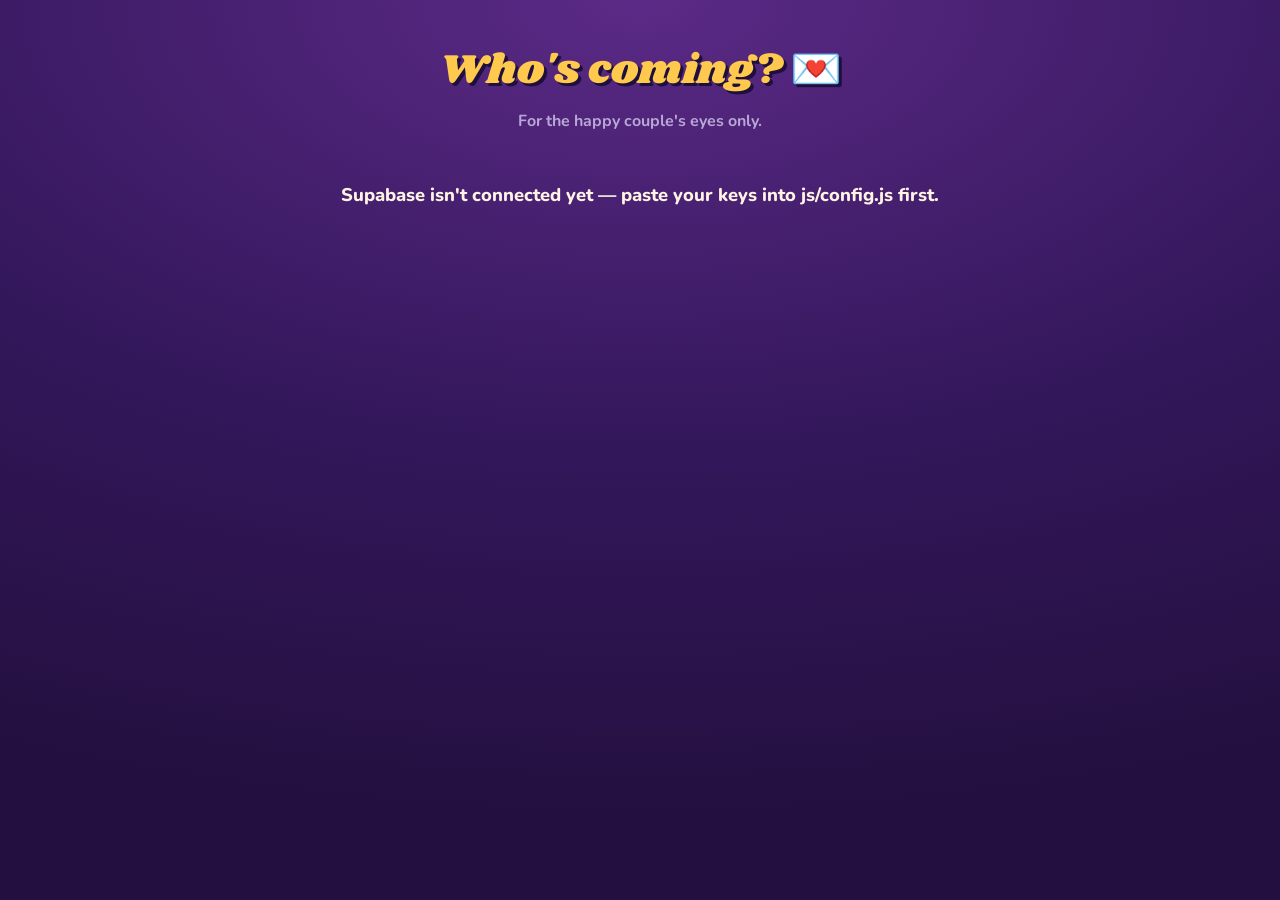
==== guests.html @ 4653c919 "Night-funfair engagement invitation: ring-box intro, ticket, RSVP poll, secret guest list Co-Authore" ====
<!doctype html>
<html lang="en">
<head>
  <meta charset="utf-8">
  <meta name="viewport" content="width=device-width, initial-scale=1">
  <title>Guest list — Moussa &amp; Hanin</title>
  <meta name="robots" content="noindex, nofollow">
  <link rel="icon" href="data:image/svg+xml,<svg xmlns='http://www.w3.org/2000/svg' viewBox='0 0 100 100'><text y='.9em' font-size='90'>💌</text></svg>">
  <link rel="preconnect" href="https://fonts.googleapis.com">
  <link rel="preconnect" href="https://fonts.gstatic.com" crossorigin>
  <link href="https://fonts.googleapis.com/css2?family=Shrikhand&family=Nunito:wght@400;700;800;900&display=swap" rel="stylesheet">
  <link rel="stylesheet" href="css/style.css">
</head>
<body>
  <div class="guests-wrap">
    <h1 class="guests-title">Who's coming? 💌</h1>
    <p class="guests-sub">For the happy couple's eyes only.</p>

    <div class="totals" id="totals" hidden>
      <div class="total-chip headcount"><b id="tHead">0</b>headcount</div>
      <div class="total-chip"><b id="tYes">0</b>🎉 coming</div>
      <div class="total-chip"><b id="tPlus">0</b>💃 with +1</div>
      <div class="total-chip"><b id="tMaybe">0</b>🤔 not sure</div>
      <div class="total-chip"><b id="tNo">0</b>😢 can't</div>
    </div>

    <table class="guest-table" id="guestTable" hidden>
      <thead><tr><th>Name</th><th>Answer</th><th>Last updated</th></tr></thead>
      <tbody id="guestRows"></tbody>
    </table>

    <p class="guests-msg" id="guestsMsg">Loading…</p>
  </div>

  <script src="js/config.js"></script>
  <script src="js/guests.js"></script>
</body>
</html>
---- css/style.css ----
/* ============================================================
   Moussa & Hanin — night-funfair engagement invitation
   Palette: grape night sky + candy (coral, gold, mint, sky, cream)
   Type: Shrikhand (display) + Nunito (body)
   ============================================================ */

:root {
  --night:   #33175B;
  --night-2: #5B2A86;
  --ink:     #1F0F3D;
  --coral:   #FF5D73;
  --gold:    #FFC94D;
  --mint:    #4DDBB0;
  --sky:     #5AA9FF;
  --cream:   #FFF4E4;
  --cream-2: #FFE9C7;
  --shadow:  0 10px 0 rgba(31, 15, 61, .35);
  --radius:  22px;
}

* { margin: 0; padding: 0; box-sizing: border-box; }

[hidden] { display: none !important; }

html { scroll-behavior: smooth; }

body {
  font-family: "Nunito", system-ui, sans-serif;
  background: radial-gradient(120% 90% at 50% 0%, var(--night-2) 0%, var(--night) 55%, #241040 100%) fixed;
  color: var(--cream);
  min-height: 100vh;
  overflow-x: hidden;
  line-height: 1.5;
}

h1, h2, .ticket-names { font-family: "Shrikhand", "Nunito", cursive; font-weight: 400; }

/* ---------- confetti canvas ---------- */
#confettiCanvas {
  position: fixed; inset: 0;
  width: 100%; height: 100%;
  pointer-events: none;
  z-index: 60;
}

/* ============================================================
   INTRO — the ring box
   ============================================================ */
.intro {
  position: fixed; inset: 0; z-index: 50;
  display: flex; flex-direction: column;
  align-items: center; justify-content: center;
  gap: 2.2rem;
  background: radial-gradient(120% 90% at 50% 20%, var(--night-2) 0%, var(--night) 60%, #1c0c35 100%);
  transition: opacity .6s ease, visibility .6s;
}
.intro.closed { opacity: 0; visibility: hidden; }

.intro-stars {
  position: absolute; inset: 0; pointer-events: none;
  background-image:
    radial-gradient(2px 2px at 12% 22%, #fff9  50%, transparent 51%),
    radial-gradient(2px 2px at 78% 14%, #fff7  50%, transparent 51%),
    radial-gradient(3px 3px at 32% 74%, #ffc94d88 50%, transparent 51%),
    radial-gradient(2px 2px at 64% 62%, #fff6  50%, transparent 51%),
    radial-gradient(2px 2px at 88% 78%, #ff5d7388 50%, transparent 51%),
    radial-gradient(2px 2px at 22% 48%, #5aa9ff88 50%, transparent 51%),
    radial-gradient(3px 3px at 51% 31%, #fff5 50%, transparent 51%);
  animation: twinkle 3.5s ease-in-out infinite alternate;
}
@keyframes twinkle { from { opacity: .5; } to { opacity: 1; } }

.intro-eyebrow {
  font-size: 1rem; font-weight: 800; letter-spacing: .18em;
  text-transform: uppercase; color: var(--gold);
}

.intro-hint {
  font-size: 1.05rem; font-style: italic; color: #ffffffb3;
  animation: bob 1.6s ease-in-out infinite;
}
@keyframes bob { 0%,100% { transform: translateY(0); } 50% { transform: translateY(-6px); } }

/* the box itself */
.ringbox {
  position: relative;
  width: 190px; height: 190px;
  background: none; border: none; cursor: pointer;
  -webkit-tap-highlight-color: transparent;
  animation: boxwiggle 3s ease-in-out infinite;
}
.ringbox:focus-visible { outline: 4px dashed var(--gold); outline-offset: 12px; border-radius: 20px; }
@keyframes boxwiggle {
  0%, 84%, 100% { transform: rotate(0); }
  88% { transform: rotate(-3deg) scale(1.02); }
  92% { transform: rotate(3deg)  scale(1.02); }
  96% { transform: rotate(-2deg); }
}

.ringbox-glow {
  position: absolute; inset: -45px;
  background: radial-gradient(circle, #ffc94d40 0%, transparent 65%);
  border-radius: 50%;
  animation: twinkle 2s ease-in-out infinite alternate;
}

.ringbox-base {
  position: absolute; left: 15px; right: 15px; bottom: 6px; height: 105px;
  background: linear-gradient(180deg, var(--coral), #e04360);
  border-radius: 14px 14px 18px 18px;
  box-shadow: var(--shadow);
}
.ringbox-ribbon-h {
  position: absolute; top: 0; bottom: 0; left: 50%;
  width: 26px; transform: translateX(-50%);
  background: var(--gold);
}
.ringbox-lid {
  position: absolute; left: 4px; right: 4px; top: 46px; height: 44px;
  background: linear-gradient(180deg, #ff7288, var(--coral));
  border-radius: 12px;
  box-shadow: 0 6px 0 rgba(31, 15, 61, .25);
  transform-origin: 8% 90%;
  transition: transform .55s cubic-bezier(.34, 1.56, .64, 1);
  z-index: 2;
}
.ringbox-ribbon-v {
  position: absolute; top: 0; bottom: 0; left: 50%;
  width: 26px; transform: translateX(-50%);
  background: var(--gold); border-radius: 4px;
}
.ringbox-ribbon-v::before {
  content: "🎀"; position: absolute; top: -26px; left: 50%;
  transform: translateX(-50%); font-size: 34px;
}

.ringbox-ring {
  position: absolute; left: 50%; bottom: 60px;
  transform: translateX(-50%) translateY(20px) scale(.3);
  font-size: 74px; opacity: 0; z-index: 1;
  transition: transform .65s cubic-bezier(.34, 1.8, .64, 1), opacity .3s ease .1s;
  filter: drop-shadow(0 0 18px #ffc94daa);
}

.ringbox.open { animation: none; }
.ringbox.open .ringbox-lid { transform: rotate(-112deg) translateY(-12px); }
.ringbox.open .ringbox-ring {
  transform: translateX(-50%) translateY(-58px) scale(1) rotate(-8deg);
  opacity: 1;
}

.sparkle {
  position: absolute; font-size: 24px; opacity: 0; pointer-events: none;
}
.s1 { top: -14px; left: -6px; }
.s2 { top: 6px; right: -18px; font-size: 30px; }
.s3 { top: -34px; left: 55%; font-size: 20px; }
.ringbox.open .sparkle { animation: sparklepop .9s ease forwards; }
.ringbox.open .s2 { animation-delay: .12s; }
.ringbox.open .s3 { animation-delay: .24s; }
@keyframes sparklepop {
  0% { opacity: 0; transform: scale(.2) rotate(0); }
  40% { opacity: 1; transform: scale(1.3) rotate(20deg); }
  100% { opacity: 0; transform: scale(.6) rotate(45deg) translateY(-18px); }
}

/* ============================================================
   FESTOON LIGHTS
   ============================================================ */
.festoon {
  display: block; width: 100%; height: 84px;
  overflow: visible;
  transform-origin: top center;
  animation: sway 6s ease-in-out infinite alternate;
}
@keyframes sway { from { transform: rotate(-.7deg); } to { transform: rotate(.7deg); } }
.festoon .bulb { animation: glowpulse 2.4s ease-in-out infinite; }
.festoon .bulb:nth-child(3n)   { animation-delay: .5s; }
.festoon .bulb:nth-child(3n+1) { animation-delay: 1.1s; }
@keyframes glowpulse { 0%,100% { opacity: 1; } 50% { opacity: .45; } }

/* ============================================================
   LAYOUT & SECTIONS
   ============================================================ */
.party > section, .party > header {
  max-width: 880px;
  margin: 0 auto;
  padding: 3.2rem 1.4rem;
}

.section-title {
  font-size: clamp(1.6rem, 4.5vw, 2.3rem);
  text-align: center;
  margin-bottom: 2rem;
  color: var(--gold);
  text-shadow: 3px 3px 0 var(--ink);
}

.eyebrow {
  font-size: .85rem; font-weight: 800; letter-spacing: .22em;
  text-transform: uppercase; color: var(--mint);
  margin-bottom: 1rem;
}

/* ---------- hero ---------- */
.hero { text-align: center; padding-top: 1.5rem; }

.hero-title {
  font-size: clamp(2.6rem, 9vw, 5.2rem);
  line-height: 1.08;
  text-shadow: 4px 4px 0 var(--ink);
}
.hero-title .line { display: block; }
.hero-title .line-1 { color: var(--cream); }
.hero-title .line-2 { color: var(--coral); }
.hero-title em {
  font-style: normal; color: var(--gold);
  display: inline-block;
  animation: yesbounce 2.2s ease-in-out infinite;
}
@keyframes yesbounce {
  0%, 60%, 100% { transform: rotate(0) scale(1); }
  70% { transform: rotate(-4deg) scale(1.12); }
  80% { transform: rotate(3deg) scale(1.06); }
}

.party[data-revealed] .line-1 { animation: swingin .7s cubic-bezier(.34,1.56,.64,1) both .15s; }
.party[data-revealed] .line-2 { animation: swingin .7s cubic-bezier(.34,1.56,.64,1) both .35s; }
@keyframes swingin {
  from { opacity: 0; transform: translateY(30px) rotate(-3deg); }
  to   { opacity: 1; transform: translateY(0) rotate(0); }
}

.hero-sub {
  font-size: clamp(1.05rem, 2.6vw, 1.3rem);
  max-width: 34em; margin: 1.4rem auto 2rem;
  color: #fff;
}

/* ---------- buttons ---------- */
.btn {
  display: inline-block;
  font-family: inherit; font-weight: 900; font-size: 1.1rem;
  padding: .95em 1.8em;
  border-radius: 999px; border: 3px solid var(--ink);
  cursor: pointer; text-decoration: none;
  transition: transform .15s ease, box-shadow .15s ease;
}
.btn-gold {
  background: var(--gold); color: var(--ink);
  box-shadow: 0 6px 0 var(--ink);
}
.btn-gold:hover { transform: translateY(-3px); box-shadow: 0 9px 0 var(--ink); }
.btn-gold:active { transform: translateY(2px); box-shadow: 0 3px 0 var(--ink); }
.btn-ghost {
  background: transparent; color: var(--cream);
  border-color: #ffffff55; box-shadow: none;
  font-size: .95rem;
}
.btn-ghost:hover { border-color: var(--gold); color: var(--gold); }

/* ============================================================
   TICKET
   ============================================================ */
.ticket {
  display: flex;
  background: var(--cream);
  color: var(--ink);
  border-radius: var(--radius);
  box-shadow: var(--shadow);
  transform: rotate(-1.5deg);
  position: relative;
  transition: transform .25s ease;
}
.ticket:hover { transform: rotate(0deg) scale(1.01); }

.ticket-main { flex: 1; padding: 2rem 2.2rem; min-width: 0; }

.ticket-label {
  font-size: .8rem; font-weight: 800; letter-spacing: .2em;
  text-transform: uppercase; color: var(--coral);
}
.ticket-names {
  font-size: clamp(1.9rem, 5.5vw, 3rem);
  color: var(--night);
  margin: .2rem 0 1.2rem;
}
.ticket-names .amp { color: var(--coral); }

.ticket-facts { display: grid; grid-template-columns: 1fr 1fr; gap: .9rem 1.6rem; }
.ticket-facts dt {
  font-size: .72rem; font-weight: 900; letter-spacing: .16em;
  text-transform: uppercase; color: #8a7bab;
}
.ticket-facts dd { font-weight: 800; font-size: 1.02rem; }

.ticket-stub {
  flex: 0 0 128px;
  border-left: 3px dashed #cbb9a3;
  display: flex; flex-direction: column;
  align-items: center; justify-content: center; gap: .5rem;
  padding: 1rem .6rem;
  background: var(--cream-2);
  border-radius: 0 var(--radius) var(--radius) 0;
  writing-mode: vertical-rl;
  font-weight: 900; letter-spacing: .3em; color: var(--coral);
}
.ticket-stub .stub-small { font-size: .62rem; letter-spacing: .12em; color: var(--night); font-weight: 800; }
.ticket-stub .stub-no { font-size: .68rem; letter-spacing: .2em; color: #8a7bab; }

/* punched holes on the perforation */
.ticket::before, .ticket::after {
  content: ""; position: absolute; right: 115px;
  width: 26px; height: 26px; border-radius: 50%;
  background: var(--night);
}
.ticket::before { top: -13px; }
.ticket::after  { bottom: -13px; }

/* ---------- countdown ---------- */
.countdown { margin-top: 2.4rem; text-align: center; }
.countdown-label {
  font-size: .85rem; font-weight: 800; letter-spacing: .2em;
  text-transform: uppercase; color: var(--mint); margin-bottom: 1rem;
}
.countdown-tiles { display: flex; justify-content: center; gap: .8rem; flex-wrap: wrap; }
.tile {
  background: var(--ink);
  border: 3px solid var(--night-2);
  border-radius: 16px;
  min-width: 84px; padding: .8rem .6rem;
  display: flex; flex-direction: column; align-items: center;
}
.tile span { font-size: 2rem; font-weight: 900; color: var(--gold); font-variant-numeric: tabular-nums; }
.tile small { font-size: .72rem; letter-spacing: .18em; text-transform: uppercase; color: #b7a8d6; }

/* ============================================================
   STORY STRIP
   ============================================================ */
.story-strip {
  list-style: none;
  display: flex; align-items: stretch; justify-content: center;
  gap: 1rem; flex-wrap: wrap;
}
.story-card {
  flex: 1 1 160px; max-width: 220px;
  text-align: center;
  padding: 1.5rem 1rem 1.3rem;
  border-radius: var(--radius);
  border: 3px solid var(--ink);
  box-shadow: var(--shadow);
  font-weight: 800; color: var(--ink);
  transition: transform .2s ease;
}
.story-card:hover { transform: translateY(-6px) rotate(-1deg); }
.sc-1 { background: var(--sky); }
.sc-2 { background: var(--coral); color: var(--cream); }
.sc-3 { background: var(--gold); }
.story-emoji { display: block; font-size: 2.6rem; margin-bottom: .5rem; }
.story-card small { display: block; font-weight: 700; font-size: .78rem; opacity: .8; }
.story-arrow {
  align-self: center; font-size: 1.6rem; font-weight: 900; color: var(--mint);
}

/* ============================================================
   RSVP
   ============================================================ */
.rsvp { text-align: center; }

.rsvp-count {
  display: inline-block;
  margin: -0.8rem auto 1.8rem;
  padding: .45em 1.2em;
  background: #ffffff14;
  border: 2px solid var(--mint);
  border-radius: 999px;
  color: var(--mint); font-weight: 800; font-size: .95rem;
}

.name-label { display: block; font-weight: 800; font-size: 1.15rem; margin-bottom: .8rem; }

.name-input {
  width: min(420px, 100%);
  font-family: inherit; font-size: 1.15rem; font-weight: 800;
  text-align: center;
  color: var(--ink); background: var(--cream);
  border: 3px solid var(--ink); border-radius: 999px;
  padding: .8em 1.2em;
  box-shadow: 0 5px 0 var(--ink);
  transition: box-shadow .15s ease, transform .15s ease;
}
.name-input::placeholder { color: #9c8fb8; font-weight: 700; }
.name-input:focus { outline: none; transform: translateY(-2px); box-shadow: 0 7px 0 var(--ink), 0 0 0 4px #ffc94d55; }

.name-hint { min-height: 1.4em; margin-top: .6rem; font-weight: 700; color: var(--gold); }

.choices {
  display: grid;
  grid-template-columns: repeat(2, minmax(0, 1fr));
  gap: 1.1rem;
  max-width: 640px;
  margin: 1.6rem auto 0;
}

.choice {
  font-family: inherit;
  display: flex; flex-direction: column; align-items: center; gap: .15rem;
  padding: 1.5rem 1rem 1.2rem;
  border-radius: var(--radius);
  border: 3px solid var(--ink);
  box-shadow: var(--shadow);
  cursor: pointer;
  color: var(--ink);
  transition: transform .16s ease, box-shadow .16s ease, filter .2s ease;
}
.choice:hover { transform: translateY(-6px) rotate(-1deg); box-shadow: 0 14px 0 rgba(31,15,61,.35); }
.choice:active { transform: translateY(2px); box-shadow: 0 4px 0 rgba(31,15,61,.35); }
.choice:focus-visible { outline: 4px dashed var(--cream); outline-offset: 4px; }

.ch-yes   { background: var(--gold); }
.ch-plus  { background: var(--coral); color: var(--cream); }
.ch-maybe { background: var(--sky); }
.ch-no    { background: var(--cream-2); }

.choice-emoji { font-size: 2.7rem; line-height: 1.2; }
.choice-title { font-weight: 900; font-size: 1.12rem; }
.choice-sub   { font-weight: 700; font-size: .82rem; opacity: .75; }

.choices.locked .choice { filter: saturate(.35) brightness(.75); cursor: not-allowed; }
.choices.locked .choice:hover { transform: none; box-shadow: var(--shadow); }

.choices.shake { animation: shake .4s ease; }
@keyframes shake {
  0%,100% { transform: translateX(0); }
  25% { transform: translateX(-8px); }
  50% { transform: translateX(8px); }
  75% { transform: translateX(-4px); }
}

.choice.sending { animation: pulse .8s ease infinite; }
@keyframes pulse { 50% { transform: scale(.96); } }

/* done state */
.rsvp-done { margin-top: 1rem; }
.done-emoji { font-size: 4rem; animation: yesbounce 2s ease-in-out infinite; }
.done-msg {
  font-size: clamp(1.3rem, 3.5vw, 1.7rem);
  font-weight: 900; margin: .6rem 0 1.6rem;
  color: var(--cream);
}

.rsvp-error {
  margin-top: 1.2rem; font-weight: 800; color: var(--coral);
  background: #ffffff10; border: 2px solid var(--coral);
  border-radius: 14px; padding: .8em 1.2em;
  display: inline-block;
}

/* ============================================================
   FOOTER
   ============================================================ */
.footer {
  text-align: center;
  padding: 3rem 1.4rem 2.4rem;
  color: #b7a8d6; font-weight: 700; font-size: .92rem;
}
.footer-domain { margin-top: .4rem; letter-spacing: .12em; color: #8a7bab; font-size: .8rem; }

/* ============================================================
   GUESTS (secret page)
   ============================================================ */
.guests-wrap { max-width: 760px; margin: 0 auto; padding: 2.5rem 1.4rem 4rem; }
.guests-title { text-align: center; font-size: clamp(1.8rem, 5vw, 2.6rem); color: var(--gold); text-shadow: 3px 3px 0 var(--ink); margin-bottom: .4rem; }
.guests-sub { text-align: center; color: #b7a8d6; font-weight: 700; margin-bottom: 2rem; }

.totals { display: flex; justify-content: center; gap: .7rem; flex-wrap: wrap; margin-bottom: 2rem; }
.total-chip {
  display: flex; flex-direction: column; align-items: center;
  min-width: 96px; padding: .8rem 1rem;
  background: var(--cream); color: var(--ink);
  border: 3px solid var(--ink); border-radius: 16px;
  box-shadow: 0 5px 0 rgba(31,15,61,.35);
  font-weight: 800; font-size: .8rem;
}
.total-chip b { font-size: 1.6rem; font-weight: 900; }
.total-chip.headcount { background: var(--gold); }

.guest-table { width: 100%; border-collapse: collapse; background: var(--cream); color: var(--ink); border-radius: var(--radius); overflow: hidden; box-shadow: var(--shadow); }
.guest-table th {
  background: var(--ink); color: var(--gold);
  font-size: .75rem; letter-spacing: .16em; text-transform: uppercase;
  padding: .9rem 1rem; text-align: left;
}
.guest-table td { padding: .8rem 1rem; border-top: 2px solid #eadfcb; font-weight: 700; }
.guest-table td.status { white-space: nowrap; }

.guests-msg { text-align: center; font-weight: 800; font-size: 1.15rem; margin-top: 3rem; color: var(--cream); }

/* ============================================================
   RESPONSIVE & MOTION
   ============================================================ */
@media (max-width: 560px) {
  .choices { grid-template-columns: 1fr; }
  .ticket { flex-direction: column; transform: rotate(0); }
  .ticket-stub {
    writing-mode: horizontal-tb;
    border-left: none; border-top: 3px dashed #cbb9a3;
    border-radius: 0 0 var(--radius) var(--radius);
    flex-basis: auto; letter-spacing: .2em;
  }
  .ticket::before, .ticket::after {
    right: auto; top: auto; bottom: 74px;
  }
  .ticket::before { left: -13px; }
  .ticket::after  { right: -13px; }
  .story-arrow { display: none; }
}

@media (prefers-reduced-motion: reduce) {
  *, *::before, *::after {
    animation-duration: .01s !important;
    animation-iteration-count: 1 !important;
    transition-duration: .01s !important;
  }
  html { scroll-behavior: auto; }
}
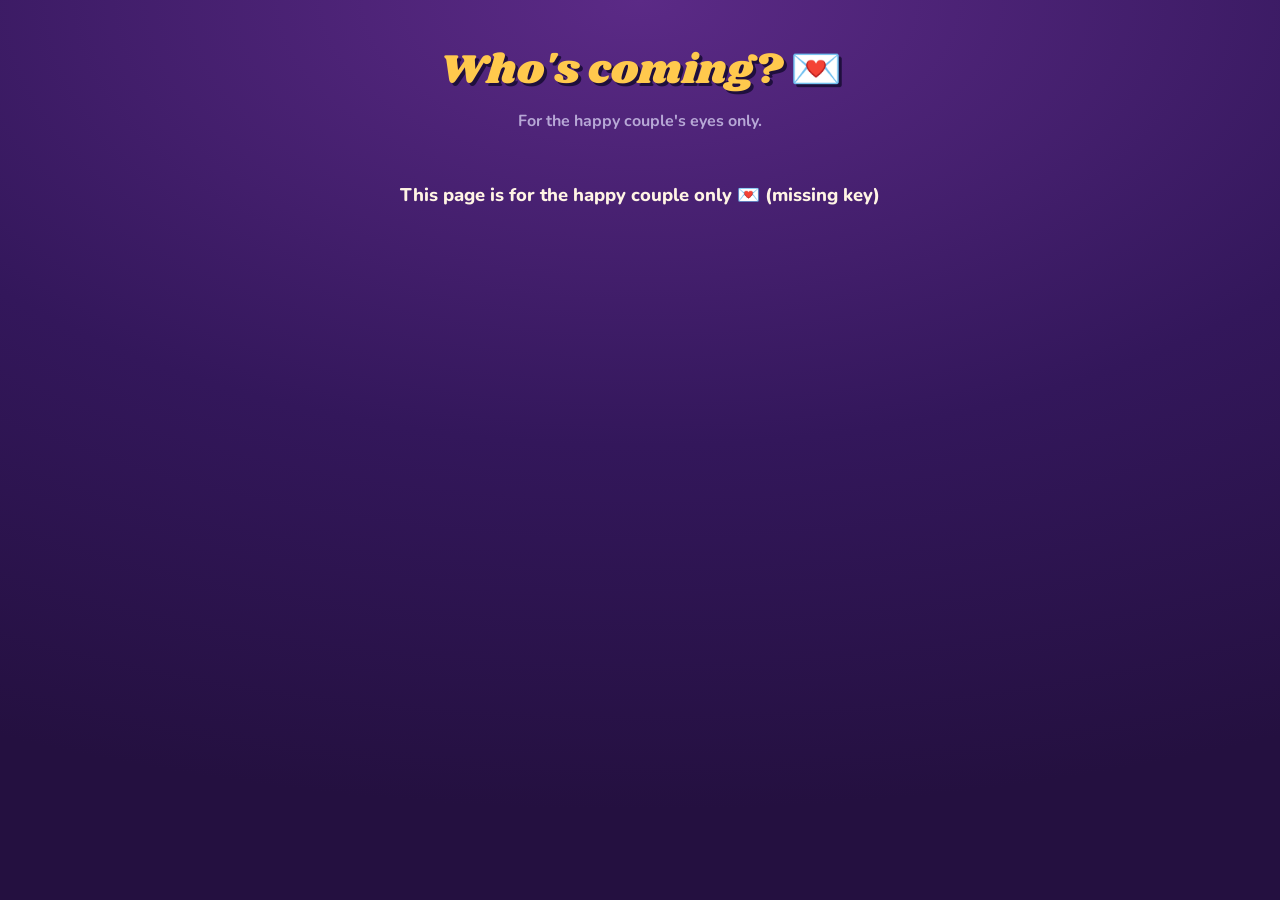
==== commit 5f9b938e: "Connect Supabase, say engagement outing, drop em dashes Co-Authored-By: Claude Fable 5 <noreply@anth" ====
--- a/guests.html
+++ b/guests.html
@@ -3,7 +3,7 @@
 <head>
   <meta charset="utf-8">
   <meta name="viewport" content="width=device-width, initial-scale=1">
-  <title>Guest list — Moussa &amp; Hanin</title>
+  <title>Guest list · Moussa &amp; Hanin</title>
   <meta name="robots" content="noindex, nofollow">
   <link rel="icon" href="data:image/svg+xml,<svg xmlns='http://www.w3.org/2000/svg' viewBox='0 0 100 100'><text y='.9em' font-size='90'>💌</text></svg>">
   <link rel="preconnect" href="https://fonts.googleapis.com">
